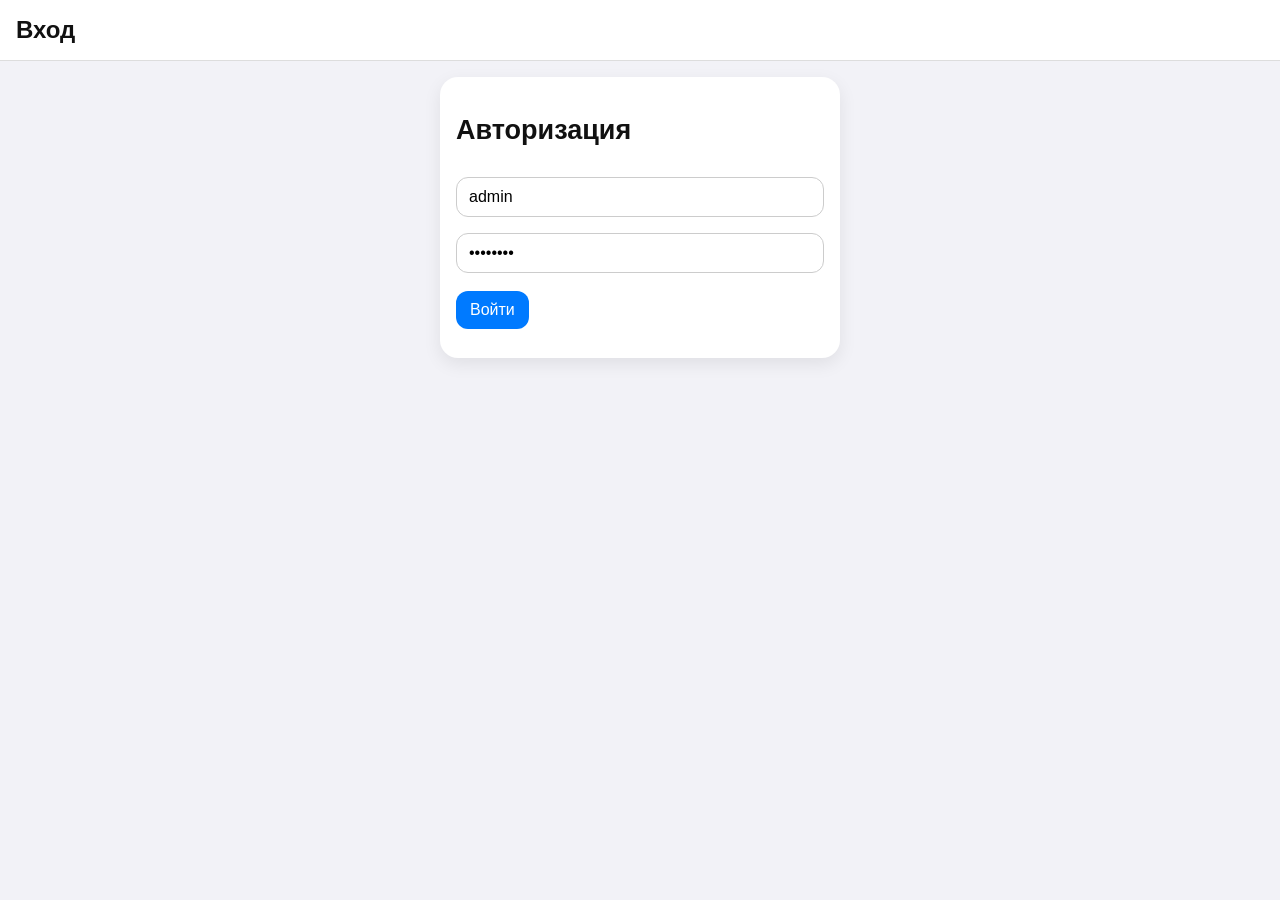
==== admin.html @ fe128e1b "Add files via upload" ====
<!DOCTYPE html>
<html lang="ru">
<head>
    <meta charset="UTF-8">
    <title>Админ — Лагерь</title>
    <link rel="stylesheet" href="style.css">
</head>
<body onload="requireAuth()">

<div id="sideMenu">
    <a href="dashboard.html">🏠 Главная</a>
    <a href="admin.html">🛠 Админ</a>
    <a href="teams.html">🧩 Команды</a>
    <a href="rooms.html">🏠 Комнаты</a>
    <a href="users.html">🧒 Участники</a>
    <a href="leaderboard.html">🏅 Таблица лидеров</a>
    <a href="#" onclick="logout()">🚪 Выход</a>
</div>

<header>
    <span>Админ-панель</span>
    <div>
        <span class="menu-btn" onclick="toggleMenu()">☰</span>
        <span class="menu-btn" onclick="toggleTheme()">🌙</span>
    </div>
</header>

<nav>
    <a href="dashboard.html">🏠 Главная</a>
    <a href="admin.html">🛠 Админ</a>
    <a href="teams.html">🧩 Команды</a>
    <a href="rooms.html">🏠 Комнаты</a>
    <a href="users.html">🧒 Участники</a>
    <a href="leaderboard.html">🏅 Таблица лидеров</a>
    <span class="right">
        <a href="#" onclick="logout()">🚪 Выход</a>
    </span>
</nav>

<div class="container" id="admin-cards">
    <div class="card">
        <h2>Создать участника</h2>
        <input class="input" id="user_name" placeholder="Имя">
        <input class="input" id="user_login" placeholder="Логин">
        <input class="input" id="user_password" type="password" placeholder="Пароль">

        <h3>Роль</h3>
        <select class="input" id="user_role" onchange="onRoleChange()">
            <option value="child">Ребёнок</option>
            <option value="leader">Лидер</option>
            <option value="admin">Админ</option>
        </select>

        <div id="child_fields">
            <h3>Команда (для ребёнка)</h3>
            <select class="input" id="user_team">
                <option value="">Без команды</option>
            </select>

            <h3>Комната (для ребёнка)</h3>
            <select class="input" id="user_room">
                <option value="">Без комнаты</option>
            </select>
        </div>

        <button class="btn" onclick="createUser()">Создать участника</button>
        <p id="user_error" style="color:#ff3b30; font-size:13px;"></p>
    </div>

    <div class="card">
        <h2>Создать команду</h2>
        <input class="input" id="team_name" placeholder="Название команды">
        <button class="btn" onclick="createTeam()">Создать команду</button>
        <p id="team_error" style="color:#ff3b30; font-size:13px;"></p>
    </div>

    <div class="card">
        <h2>Создать комнату</h2>
        <input class="input" id="room_number" placeholder="Номер комнаты">
        <button class="btn" onclick="createRoom()">Создать комнату</button>
        <p id="room_error" style="color:#ff3b30; font-size:13px;"></p>
    </div>
</div>

<div class="container" id="lists">
    <div class="card" id="users_list">
        <h2>Все участники</h2>
        <div id="users_content"></div>
    </div>

    <div class="card" id="teams_list">
        <h2>Все команды</h2>
        <div id="teams_content"></div>
    </div>

    <div class="card" id="rooms_list">
        <h2>Все комнаты</h2>
        <div id="rooms_content"></div>
    </div>
</div>

<script src="api.js"></script>
<script src="auth.js"></script>
<script>
let cachedTeams = [];
let cachedRooms = [];

function loadData() {
    Promise.all([
        get("/teams"),
        get("/rooms"),
        get("/users")
    ]).then(([teams, rooms, users]) => {
        cachedTeams = teams;
        cachedRooms = rooms;

        // заполнение селектов для ребёнка
        document.getElementById("user_team").innerHTML =
            '<option value="">Без команды</option>' +
            teams.map(t => `<option value="${t.id}">${t.name}</option>`).join("");

        document.getElementById("user_room").innerHTML =
            '<option value="">Без комнаты</option>' +
            rooms.map(r => `<option value="${r.id}">${r.number}</option>`).join("");

        // списки
        document.getElementById("users_content").innerHTML =
            users.map(u => `
         <div style="display:flex; justify-content:space-between; align-items:center; margin-bottom:6px;">
                    <span>${u.name} (${u.role})</span>
                    <button class="btn danger" style="padding:4px 8px; font-size:13px;" onclick="deleteUserAdmin(${u.id})">Удалить</button>
                </div>
            `).join("");

        document.getElementById("teams_content").innerHTML =
            teams.map(t => `
                <div style="display:flex; justify-content:space-between; align-items:center; margin-bottom:6px;">
                    <span>${t.name}</span>
                    <button class="btn danger" style="padding:4px 8px; font-size:13px;" onclick="deleteTeamAdmin(${t.id})">Удалить</button>
                </div>
            `).join("");

        document.getElementById("rooms_content").innerHTML =
            rooms.map(r => `
                <div style="display:flex; justify-content:space-between; align-items:center; margin-bottom:6px;">
                    <span>Комната ${r.number}</span>
                    <button class="btn danger" style="padding:4px 8px; font-size:13px;" onclick="deleteRoomAdmin(${r.id})">Удалить</button>
                </div>
            `).join("");
    });
}

function onRoleChange() {
    const role = document.getElementById("user_role").value;
    document.getElementById("child_fields").style.display = (role === "child") ? "block" : "none";
}

function createUser() {
    const name = document.getElementById("user_name").value.trim();
    const login = document.getElementById("user_login").value.trim();
    const password = document.getElementById("user_password").value.trim();
    const role = document.getElementById("user_role").value;
    const team_id = document.getElementById("user_team").value || null;
    const room_id = document.getElementById("user_room").value || null;

    document.getElementById("user_error").textContent = "";

    if (!name || !login || !password) {
        document.getElementById("user_error").textContent = "Заполни имя, логин и пароль";
        return;
    }

    post("/users", { name, login, password, role, team_id, room_id })
        .then(res => {
            if (res.error) {
                document.getElementById("user_error").textContent = res.error;
            } else {
                document.getElementById("user_name").value = "";
                document.getElementById("user_login").value = "";
                document.getElementById("user_password").value = "";
                document.getElementById("user_role").value = "child";
                onRoleChange();
                loadData();
            }
        });
}

function createTeam() {
    const name = document.getElementById("team_name").value.trim();
    document.getElementById("team_error").textContent = "";
    if (!name) {
        document.getElementById("team_error").textContent = "Введите название команды";
        return;
    }
    post("/teams", { name }).then(res => {
        if (res.error) {
            document.getElementById("team_error").textContent = res.error;
        } else {
            document.getElementById("team_name").value = "";
            loadData();
        }
    });
}

function createRoom() {
    const number = document.getElementById("room_number").value.trim();
    document.getElementById("room_error").textContent = "";
    if (!number) {
        document.getElementById("room_error").textContent = "Введите номер комнаты";
        return;
    }
    post("/rooms", { number }).then(res => {
        if (res.error) {
            document.getElementById("room_error").textContent = res.error;
        } else {
            document.getElementById("room_number").value = "";
            loadData();
        }
    });
}

function deleteUserAdmin(id) {
    if (!confirm("Удалить участника?")) return;
    del(`/users/${id}`).then(() => loadData());
}

function deleteTeamAdmin(id) {
    if (!confirm("Удалить команду?")) return;
    del(`/teams/${id}`).then(() => loadData());
}

function deleteRoomAdmin(id) {
    if (!confirm("Удалить комнату?")) return;
    del(`/rooms/${id}`).then(() => loadData());
}

loadData();
onRoleChange();

function toggleMenu() {
    document.getElementById("sideMenu").classList.toggle("open");
}
function toggleTheme() {
    document.body.classList.toggle("dark");
    localStorage.setItem("theme", document.body.classList.contains("dark") ? "dark" : "light");
}
if (localStorage.getItem("theme") === "dark") {
    document.body.classList.add("dark");
}
</script>

</body>
</html>
---- style.css ----
/* ===== ПЕРЕМЕННЫЕ ===== */

:root {
    --bg: #f2f2f7;
    --card-bg: #ffffff;
    --text: #111;
    --text-secondary: #444;
    --accent: #007aff;
    --danger: #ff3b30;
    --radius: 18px;
    --shadow: 0 6px 18px rgba(0,0,0,0.08);

    --bg-dark: #1c1c1e;
    --card-bg-dark: #2c2c2e;
    --text-dark: #f5f5f7;
    --text-secondary-dark: #c7c7cc;
    --shadow-dark: 0 6px 18px rgba(0,0,0,0.5);
}

/* ===== ТЁМНАЯ ТЕМА ===== */

body.dark {
    background: var(--bg-dark);
    color: var(--text-dark);
}

body.dark .card {
    background: var(--card-bg-dark);
    color: var(--text-dark);
    box-shadow: var(--shadow-dark);
}

body.dark nav,
body.dark header {
    background: var(--card-bg-dark);
    color: var(--text-dark);
    border-color: #3a3a3c;
}

body.dark a {
    color: #0a84ff;
}

/* ===== ОСНОВА ===== */

body {
    margin: 0;
    font-family: -apple-system, BlinkMacSystemFont, "Segoe UI", sans-serif;
    background: var(--bg);
    color: var(--text);
    font-size: 18px;
}

header {
    padding: 16px;
    font-size: 24px;
    font-weight: 700;
    background: var(--card-bg);
    border-bottom: 1px solid #ddd;
    position: sticky;
    top: 0;
    z-index: 10;

    display: flex;
    justify-content: space-between;
    align-items: center;
}

/* ===== НАВИГАЦИЯ ===== */

nav {
    display: flex;
    gap: 14px;
    padding: 12px 16px;
    background: var(--card-bg);
    border-bottom: 1px solid #ddd;
    font-size: 18px;
}

nav a {
    text-decoration: none;
    color: var(--accent);
    font-weight: 500;
    display: flex;
    align-items: center;
    gap: 8px;
}

nav .right {
    margin-left: auto;
}

/* ===== ВЫДВИЖНОЕ МЕНЮ (ТОЛЬКО ТЕЛЕФОН) ===== */

.menu-btn {
    font-size: 26px;
    cursor: pointer;
}

/* меню по умолчанию скрыто */
#sideMenu {
    position: fixed;
    top: 0;
    left: -240px;
    width: 240px;
    height: 100%;
    background: var(--card-bg);
    box-shadow: 4px 0 20px rgba(0,0,0,0.2);
    padding: 20px;
    transition: 0.3s;
    z-index: 20;
}

#sideMenu.open {
    left: 0;
}

#sideMenu a {
    display: block;
    margin: 12px 0;
    font-size: 20px;
}

/* ===== МЕНЮ ТОЛЬКО НА ТЕЛЕФОНЕ ===== */

@media (min-width: 701px) {
    #sideMenu {
        display: none !important;
    }
    .menu-btn {
        display: none !important;
    }
}

/* ===== КОНТЕЙНЕР И КАРТОЧКИ ===== */

.container {
    padding: 16px;
    display: grid;
    grid-template-columns: repeat(auto-fit, minmax(260px, 1fr));
    gap: 16px;
}

.card {
    background: var(--card-bg);
    border-radius: var(--radius);
    padding: 16px;
    box-shadow: var(--shadow);
    transition: 0.2s;

    max-width: 100%;
    box-sizing: border-box;
}

.card:hover {
    transform: translateY(-3px);
}

/* ===== ИНПУТЫ ===== */

.input {
    width: 100%;
    max-width: 100%;
    box-sizing: border-box;

    padding: 10px 12px;
    border-radius: 12px;
    border: 1px solid #ccc;
    font-size: 16px;
    margin: 8px 0;
}

/* ===== КНОПКИ ===== */

.btn {
    display: inline-block;
    margin-top: 10px;
    padding: 10px 14px;
    border-radius: 12px;
    border: none;
    background: var(--accent);
    color: white;
    font-size: 16px;
    cursor: pointer;
    text-decoration: none;
}

.btn.secondary {
    background: #e5e5ea;
    color: #111;
}

.btn.danger {
    background: var(--danger);
}

/* ===== ТАБЛИЦА ЛИДЕРОВ ===== */

.top3 {
    display: flex;
    justify-content: center;
    align-items: flex-end;
    gap: 20px;
    margin: 30px 0;
}

.bar {
    width: 90px;
    border-radius: 14px 14px 0 0;
    display: flex;
    flex-direction: column;
    justify-content: flex-end;
    padding: 10px;
    color: white;
    text-align: center;
    font-weight: bold;
    animation: barGrow 0.8s ease;
    position: relative;
}

@keyframes barGrow {
    from { height: 0; opacity: 0; }
    to   { opacity: 1; }
}

.gold   { background: linear-gradient(180deg, #ffd700, #e6b800); }
.silver { background: linear-gradient(180deg, #c0c0c0, #a6a6a6); }
.bronze { background: linear-gradient(180deg, #cd7f32, #b36b2c); }

.crown {
    position: absolute;
    top: -40px;
    left: 50%;
    transform: translateX(-50%);
    animation: crownGlow 1.5s infinite ease-in-out;
}

@keyframes crownGlow {
    0%   { transform: translateX(-50%) translateY(0); opacity: 0.8; }
    50%  { transform: translateX(-50%) translateY(-4px); opacity: 1; }
    100% { transform: translateX(-50%) translateY(0); opacity: 0.8; }
}

.others .card {
    display: flex;
    justify-content: space-between;
    align-items: center;
}

.place {
    font-size: 20px;
    font-weight: bold;
    opacity: 0.7;
    width: 40px;
}

/* ===== АДАПТИВ ===== */

@media (max-width: 700px) {
    nav a { display: none; }
    nav .right { display: none; }
}

.tabs {
    display: flex;
    gap: 8px;
    margin-bottom: 20px;
}

.tab {
    padding: 6px 14px;
    border-radius: 8px;
    background: var(--card);
    cursor: pointer;
    font-weight: 600;
    font-size: 14px;
    border: 1px solid var(--border);

    /* фиксируем размер */
    width: auto;
    display: inline-block;
    white-space: nowrap;

    /* фиксируем цвет текста */
    color: var(--text) !important;

    /* убираем синий цвет ссылок */
    text-decoration: none;

    /* убираем растягивание */
    flex: 0 0 auto;
}

.tab:hover {
    background: var(--hover);
}

.tab.active {
    background: var(--accent);
    color: white !important;
    border-color: var(--accent);
}
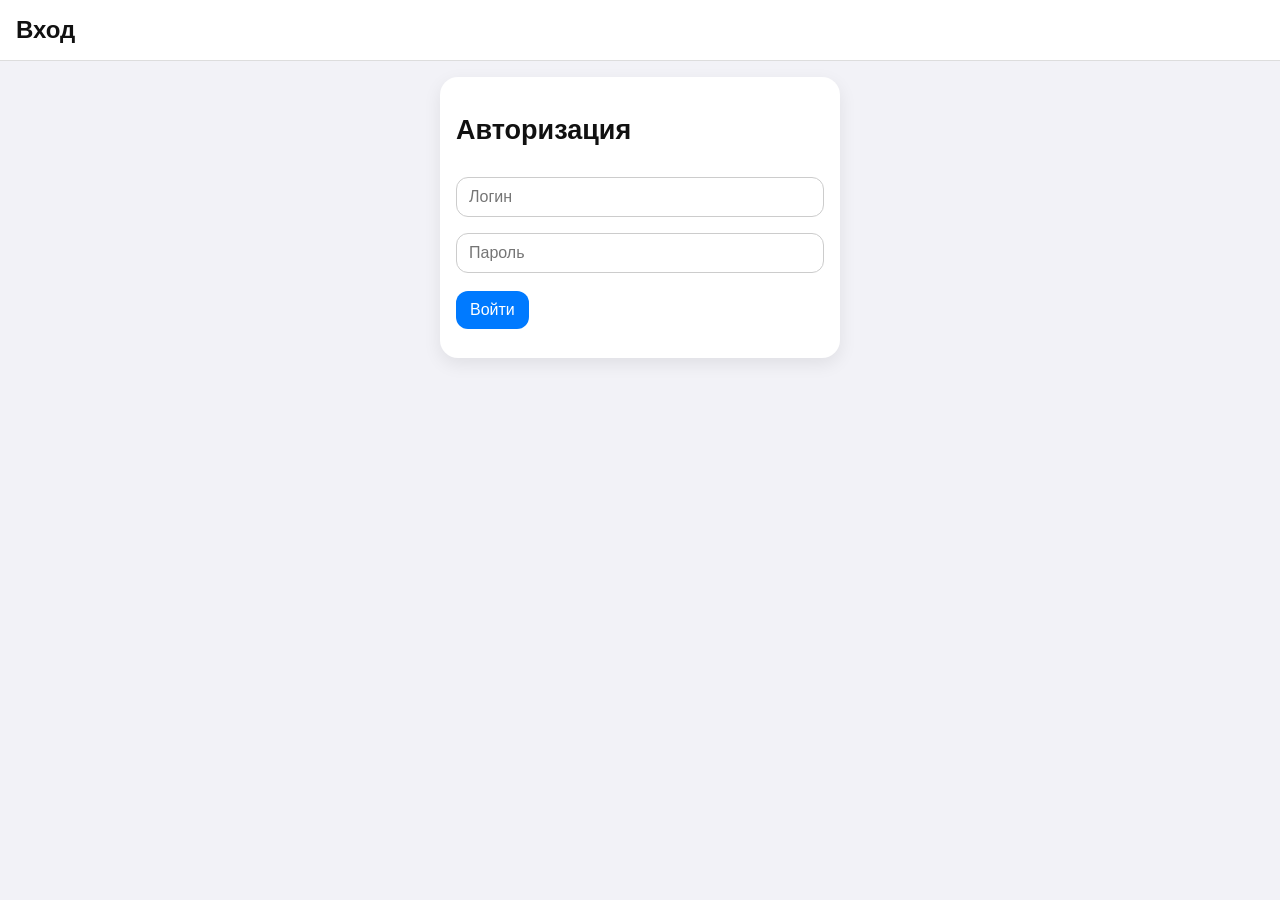
==== commit 7928ccb5: "Update admin.html" ====
--- a/admin.html
+++ b/admin.html
@@ -40,9 +40,9 @@
 <div class="container" id="admin-cards">
     <div class="card">
         <h2>Создать участника</h2>
-        <input class="input" id="user_name" placeholder="Имя">
-        <input class="input" id="user_login" placeholder="Логин">
-        <input class="input" id="user_password" type="password" placeholder="Пароль">
+        <input class="input" id="user_name" placeholder="Имя" autocomplete="off">
+        <input class="input" id="user_login" placeholder="Логин" autocomplete="off">
+        <input class="input" id="user_password" type="password" placeholder="Пароль" autocomplete="off">
 
         <h3>Роль</h3>
         <select class="input" id="user_role" onchange="onRoleChange()">
@@ -250,4 +250,4 @@
 </script>
 
 </body>
-</html>+</html>
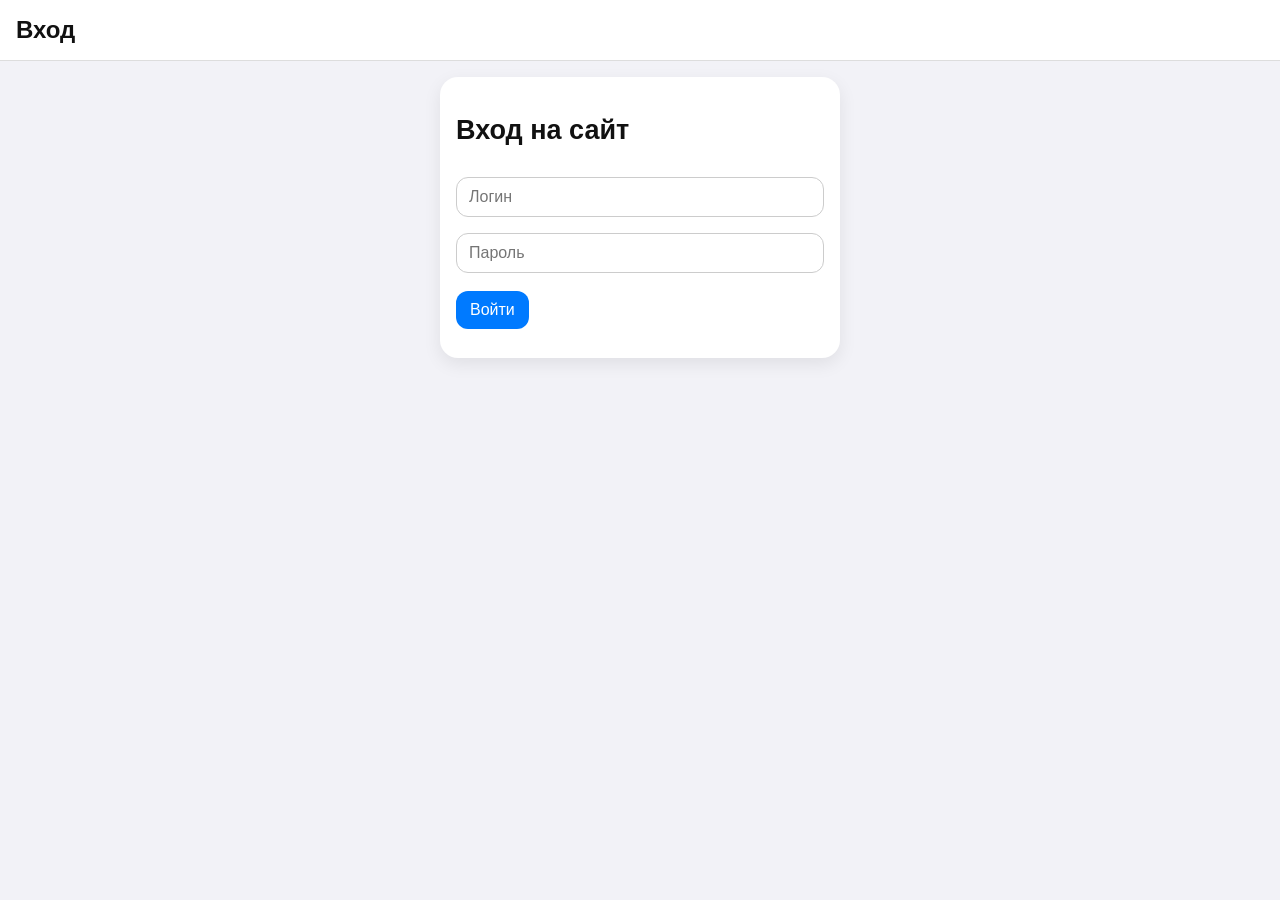
==== commit 86334224: "Update admin.html" ====
--- a/admin.html
+++ b/admin.html
@@ -2,7 +2,7 @@
 <html lang="ru">
 <head>
     <meta charset="UTF-8">
-    <title>Админ — Лагерь</title>
+    <title>Панель администратора — CAMPlatform</title>
     <link rel="stylesheet" href="style.css">
 </head>
 <body onload="requireAuth()">
